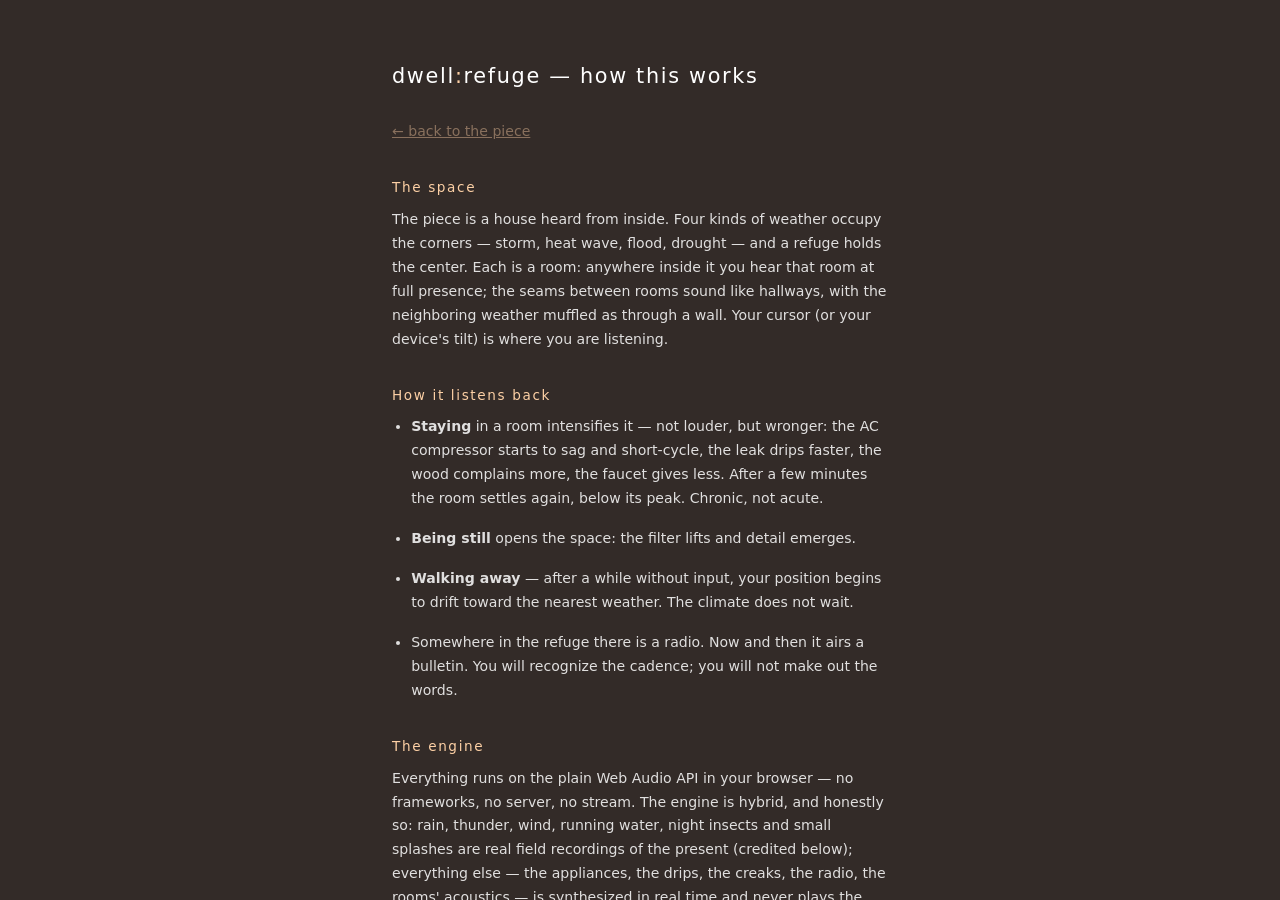
==== how.html @ 9337bc5b "Tier 1: wrongness, harmony, seams, recession, ducking, the radio Implements the seven Tier 1 items f" ====
<!DOCTYPE html>
<html lang="en">
<head>
    <meta charset="UTF-8">
    <meta name="viewport" content="width=device-width, initial-scale=1.0">
    <title>dwell:refuge — how this works</title>
    <meta name="theme-color" content="#332b28">
    <link rel="icon" type="image/svg+xml" href="data:image/svg+xml,%3Csvg xmlns='http://www.w3.org/2000/svg' viewBox='0 0 32 32'%3E%3Crect width='32' height='32' fill='%23332b28'/%3E%3Ccircle cx='16' cy='16' r='4' fill='%23fdd0a5'/%3E%3C/svg%3E">
    <link rel="stylesheet" href="css/style.css">
</head>
<body class="doc">
    <main class="doc-page">
        <h1>dwell<span style="color: var(--heated-accent)">:</span>refuge — how this works</h1>

        <p><a href="index.html">&larr; back to the piece</a></p>

        <h2>The space</h2>
        <p>The piece is a house heard from inside. Four kinds of weather occupy the corners — storm, heat wave, flood, drought — and a refuge holds the center. Each is a room: anywhere inside it you hear that room at full presence; the seams between rooms sound like hallways, with the neighboring weather muffled as through a wall. Your cursor (or your device's tilt) is where you are listening.</p>

        <h2>How it listens back</h2>
        <ul>
            <li><strong>Staying</strong> in a room intensifies it — not louder, but wronger: the AC compressor starts to sag and short-cycle, the leak drips faster, the wood complains more, the faucet gives less. After a few minutes the room settles again, below its peak. Chronic, not acute.</li>
            <li><strong>Being still</strong> opens the space: the filter lifts and detail emerges.</li>
            <li><strong>Walking away</strong> — after a while without input, your position begins to drift toward the nearest weather. The climate does not wait.</li>
            <li>Somewhere in the refuge there is a radio. Now and then it airs a bulletin. You will recognize the cadence; you will not make out the words.</li>
        </ul>

        <h2>The engine</h2>
        <p>Everything runs on the plain Web Audio API in your browser — no frameworks, no server, no stream. The engine is hybrid, and honestly so: rain, thunder, wind, running water, night insects and small splashes are real field recordings of the present (credited below); everything else — the appliances, the drips, the creaks, the radio, the rooms' acoustics — is synthesized in real time and never plays the same way twice.</p>
        <p>The house is tuned to its own infrastructure: the tonal center of every pitched sound is 50&nbsp;Hz, the hum of the electrical grid. Each room owns a chord above it, so moving between rooms is also a slow harmonic modulation.</p>

        <h2>Lineage</h2>
        <p>The piece stands on named ground: Nick Foster's <em>The Future Mundane</em> (2013) — futures made of ordinary, partly broken things; Katie Paterson's <em>Vatnajökull (the sound of)</em> (2007) — the climate event arriving through a domestic device; Superflux's <em>Mitigation of Shock</em> (2017/2019) — the climate-adapted apartment, its radio bulletins and its calm; and Pierre Cusa's <em>ambient.garden</em> (2023) — composition organized in space rather than time.</p>

        <h2>Credits</h2>
        <p>Built with the mk-dwell engine by Playground, for Heated Studio.</p>
        <p>Field recordings: "Heavy Rain" by D&nbsp;W (CC&nbsp;BY), "Wind" by felix.blume (CC0), "Stream" by mystiscool (CC&nbsp;BY), "Thunderstorm" by RHumphries (CC&nbsp;BY), "Crickets Chirping At Night" by Lisa Redfern (Public Domain), "Boat" by Falcet (CC0) — via freesound.org and the ambientsounds and Blanket open collections. Full processing notes in the repository.</p>
    </main>
</body>
</html>
---- css/style.css ----
/* ============================================
   DWELL:REFUGE - Heated Studio Edition
   A climate refuge soundscape
   ============================================ */

:root {
    --heated-bg: #332b28;
    --heated-text: #ffffff;
    --heated-accent: #fdd0a5;
    --heated-text-dim: rgba(255, 255, 255, 0.5);
    --heated-accent-dim: rgba(253, 208, 165, 0.5);
}

* {
    margin: 0;
    padding: 0;
    box-sizing: border-box;
}

html, body {
    width: 100%;
    height: 100%;
    overflow: hidden;
    background: var(--heated-bg);
    font-family: system-ui, -apple-system, BlinkMacSystemFont, 'Segoe UI', Roboto, sans-serif;
    color: var(--heated-text);
    cursor: crosshair;
}

/* Entry Screen */
.entry-screen {
    position: fixed;
    inset: 0;
    display: flex;
    align-items: center;
    justify-content: center;
    background: var(--heated-bg);
    z-index: 100;
    transition: opacity 1s ease-out;
    cursor: default;
}

.entry-screen.fade-out {
    opacity: 0;
    pointer-events: none;
}

.entry-content {
    text-align: center;
    max-width: 540px;
    padding: 2rem;
}

.entry-title {
    font-size: 1.6rem;
    font-weight: 300;
    color: var(--heated-text);
    letter-spacing: 0.08em;
    margin-bottom: 2.5rem;
}

.entry-title .colon {
    color: var(--heated-accent);
}

.entry-text {
    margin-bottom: 2.5rem;
    text-align: left;
}

.entry-text p {
    font-size: 0.9rem;
    font-weight: 300;
    line-height: 1.7;
    color: var(--heated-text);
    margin-bottom: 1.2rem;
    opacity: 0.85;
}

.entry-text p:last-child {
    margin-bottom: 0;
}

.entry-button {
    background: none;
    border: 1px solid var(--heated-accent);
    border-radius: 2px;
    font-family: inherit;
    font-size: 0.85rem;
    font-weight: 400;
    color: var(--heated-accent);
    letter-spacing: 0.12em;
    cursor: pointer;
    padding: 0.8rem 2.5rem;
    transition: all 0.2s ease;
}

.entry-button:hover {
    background: var(--heated-accent);
    color: var(--heated-bg);
}

.entry-button:active {
    opacity: 0.8;
}

.entry-hint {
    margin-top: 2rem;
    font-size: 0.7rem;
    font-weight: 300;
    color: var(--heated-text-dim);
    letter-spacing: 0.12em;
}

.entry-link {
    color: var(--heated-text-dim);
    text-decoration: underline;
    text-underline-offset: 3px;
    transition: color 0.2s ease;
}

.entry-link:hover {
    color: var(--heated-accent);
}

/* Method page (how.html) */
.doc-page {
    max-width: 560px;
    margin: 0 auto;
    padding: 4rem 2rem;
    height: 100%;
    overflow-y: auto;
    box-sizing: border-box;
}

.doc-page h1 {
    font-size: 1.3rem;
    font-weight: 300;
    letter-spacing: 0.08em;
    margin-bottom: 2rem;
}

.doc-page h2 {
    font-size: 0.85rem;
    font-weight: 400;
    color: var(--heated-accent);
    letter-spacing: 0.12em;
    margin: 2.2rem 0 0.8rem;
}

.doc-page p, .doc-page li {
    font-size: 0.88rem;
    font-weight: 300;
    line-height: 1.7;
    opacity: 0.85;
    margin-bottom: 1rem;
}

.doc-page ul {
    padding-left: 1.2rem;
}

.doc-page a {
    color: var(--heated-accent-dim);
}

.doc-page a:hover {
    color: var(--heated-accent);
}

body.doc {
    overflow-y: auto;
    cursor: default;
}

.entry-credit {
    position: absolute;
    bottom: 1.5rem;
    left: 50%;
    transform: translateX(-50%);
    font-size: 0.65rem;
    font-weight: 300;
    color: var(--heated-text-dim);
    letter-spacing: 0.05em;
}

/* Sound Space */
.sound-space {
    position: fixed;
    inset: 0;
    background: var(--heated-bg);
    transition: background-color 1.5s ease-out;
    cursor: crosshair;
}

.sound-space.hidden {
    display: none;
}

/* Hint text */
.space-hint {
    position: fixed;
    bottom: 2rem;
    left: 50%;
    transform: translateX(-50%);
    font-size: 0.7rem;
    font-weight: 300;
    color: var(--heated-text-dim);
    letter-spacing: 0.15em;
    opacity: 0;
    transition: opacity 2s ease;
    pointer-events: none;
}

.space-hint.visible {
    opacity: 1;
}

.space-hint.fade {
    opacity: 0;
}

/* Back link */
.back-link {
    position: fixed;
    top: 1.5rem;
    left: 1.5rem;
    font-size: 0.75rem;
    font-weight: 400;
    color: var(--heated-accent-dim);
    text-decoration: none;
    letter-spacing: 0.08em;
    padding: 0.5rem 0.8rem;
    border: 1px solid var(--heated-accent-dim);
    border-radius: 2px;
    z-index: 200;
    transition: all 0.2s ease;
    cursor: pointer;
}

.back-link:hover {
    color: var(--heated-accent);
    border-color: var(--heated-accent);
}

/* Debug overlay (?debug) */
.debug-panel {
    position: fixed;
    top: 1rem;
    right: 1rem;
    margin: 0;
    padding: 0.6rem 0.8rem;
    font-family: ui-monospace, 'SF Mono', Menlo, monospace;
    font-size: 0.65rem;
    line-height: 1.5;
    color: var(--heated-accent);
    background: rgba(0, 0, 0, 0.35);
    border-radius: 2px;
    pointer-events: none;
    z-index: 300;
    white-space: pre;
}

.entry-button:disabled {
    opacity: 0.4;
    cursor: default;
}

.entry-button:disabled:hover {
    background: none;
    color: var(--heated-accent);
}

/* Keyboard focus */
.entry-button:focus-visible,
.back-link:focus-visible,
.gyro-button:focus-visible {
    outline: 1px solid var(--heated-accent);
    outline-offset: 3px;
}

/* Prevent text selection */
.entry-screen, .sound-space {
    user-select: none;
    -webkit-user-select: none;
}

/* Cursor glow - soft light following the listener's position */
.cursor-glow {
    position: fixed;
    width: 320px;
    height: 320px;
    margin: -160px 0 0 -160px;
    border-radius: 50%;
    background: radial-gradient(circle,
        rgba(253, 208, 165, 0.07) 0%,
        rgba(253, 208, 165, 0) 70%);
    pointer-events: none;
    z-index: 50;
    transition: left 0.1s linear, top 0.1s linear;
}

.cursor-glow.hidden {
    display: none;
}

/* Zone label - appears when dwelling in place */
.zone-label {
    position: fixed;
    top: 50%;
    left: 50%;
    transform: translate(-50%, -50%);
    font-size: 0.75rem;
    font-weight: 300;
    color: var(--heated-accent-dim);
    letter-spacing: 0.35em;
    text-transform: lowercase;
    opacity: 0;
    transition: opacity 1.5s ease;
    pointer-events: none;
}

.zone-label.visible {
    opacity: 1;
}

/* Event pulses - synced to zone sounds */
.sound-space::after {
    content: '';
    position: absolute;
    inset: 0;
    background: #ffffff;
    opacity: 0;
    pointer-events: none;
}

.sound-space.flash::after {
    animation: zone-flash 0.6s ease-out;
}

@keyframes zone-flash {
    0% { opacity: 0.06; }
    100% { opacity: 0; }
}

.sound-space.shake {
    animation: zone-shake 0.5s ease-in-out;
}

@keyframes zone-shake {
    0%, 100% { transform: translate(0, 0); }
    20% { transform: translate(1px, 0); }
    40% { transform: translate(-1px, 1px); }
    60% { transform: translate(1px, -1px); }
    80% { transform: translate(-1px, 0); }
}

@media (prefers-reduced-motion: reduce) {
    .sound-space.flash::after,
    .sound-space.shake {
        animation: none;
    }

    .cursor-glow {
        transition: none;
    }
}

/* Gyroscope Button (Mobile) */
.gyro-button {
    position: fixed;
    bottom: 2rem;
    left: 50%;
    transform: translateX(-50%);
    background: none;
    border: 1px solid var(--heated-accent-dim);
    border-radius: 2px;
    font-family: inherit;
    font-size: 0.7rem;
    font-weight: 300;
    color: var(--heated-accent-dim);
    letter-spacing: 0.1em;
    padding: 0.6rem 1.2rem;
    z-index: 150;
    cursor: pointer;
    transition: all 0.2s ease;
}

.gyro-button:hover,
.gyro-button:active {
    color: var(--heated-accent);
    border-color: var(--heated-accent);
}

/* Touch devices */
@media (hover: none) {
    html, body, .sound-space {
        cursor: default;
    }
}
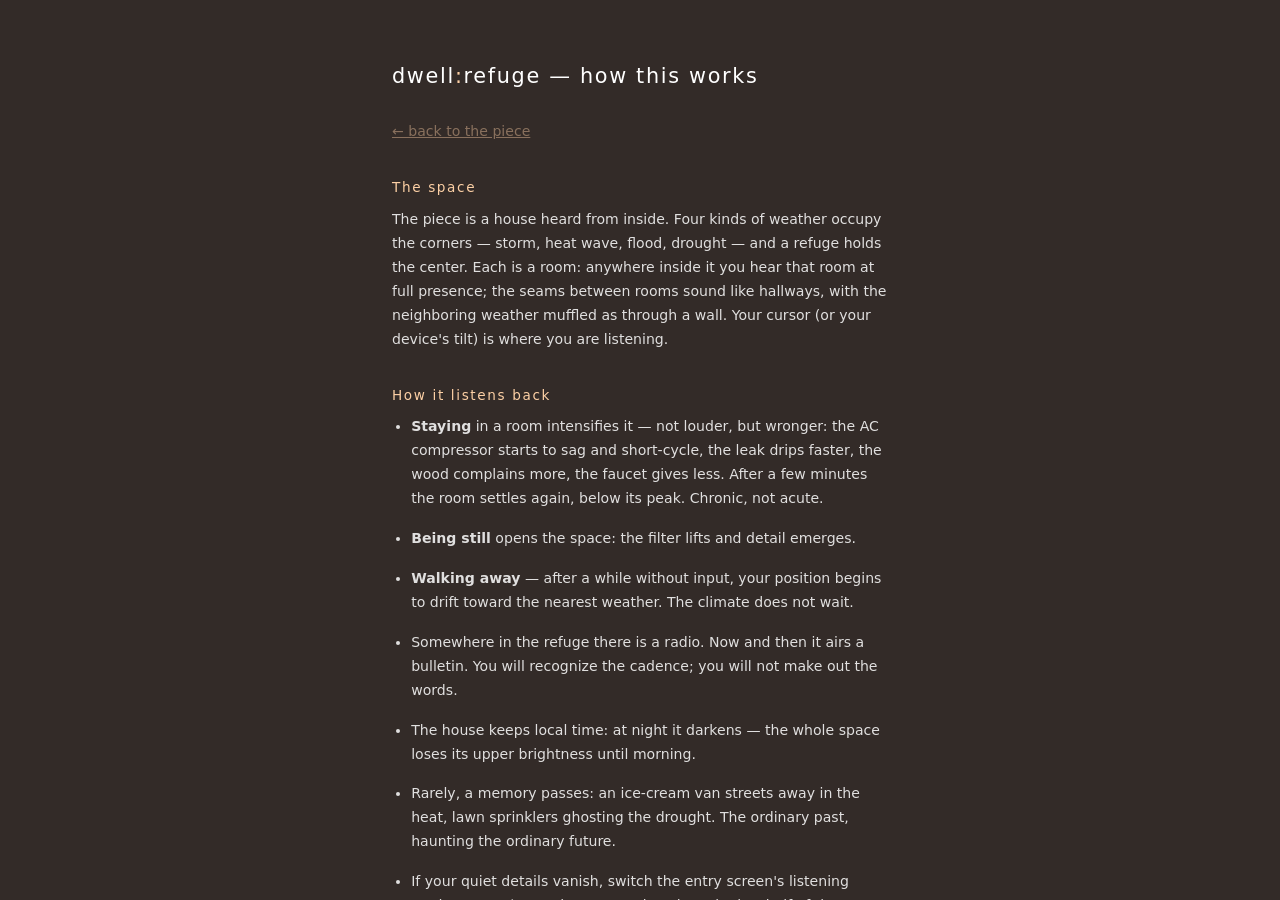
==== commit f7e495b7: "Tier 3: playback profile, local time, canonical walk, memories Implements the Tier 3 items that stan" ====
--- a/how.html
+++ b/how.html
@@ -23,6 +23,9 @@
             <li><strong>Being still</strong> opens the space: the filter lifts and detail emerges.</li>
             <li><strong>Walking away</strong> — after a while without input, your position begins to drift toward the nearest weather. The climate does not wait.</li>
             <li>Somewhere in the refuge there is a radio. Now and then it airs a bulletin. You will recognize the cadence; you will not make out the words.</li>
+            <li>The house keeps local time: at night it darkens — the whole space loses its upper brightness until morning.</li>
+            <li>Rarely, a memory passes: an ice-cream van streets away in the heat, lawn sprinklers ghosting the drought. The ordinary past, haunting the ordinary future.</li>
+            <li>If your quiet details vanish, switch the entry screen's listening mode to <em>speakers</em> — laptop speakers lose the low half of the house, and the engine compensates when told.</li>
         </ul>
 
         <h2>The engine</h2>
@@ -35,6 +38,9 @@
         <h2>Credits</h2>
         <p>Built with the mk-dwell engine by Playground, for Heated Studio.</p>
         <p>Field recordings: "Heavy Rain" by D&nbsp;W (CC&nbsp;BY), "Wind" by felix.blume (CC0), "Stream" by mystiscool (CC&nbsp;BY), "Thunderstorm" by RHumphries (CC&nbsp;BY), "Crickets Chirping At Night" by Lisa Redfern (Public Domain), "Boat" by Falcet (CC0) — via freesound.org and the ambientsounds and Blanket open collections. Full processing notes in the repository.</p>
+
+        <h2>The archive is open</h2>
+        <p>The house can grow. If you record your own home's climate sounds — the strain of your AC, your building's pipes, the rain on your window — reach out through <a href="https://heated.studio">heated.studio</a>. Every recording that enters the piece is credited here.</p>
     </main>
 </body>
 </html>
